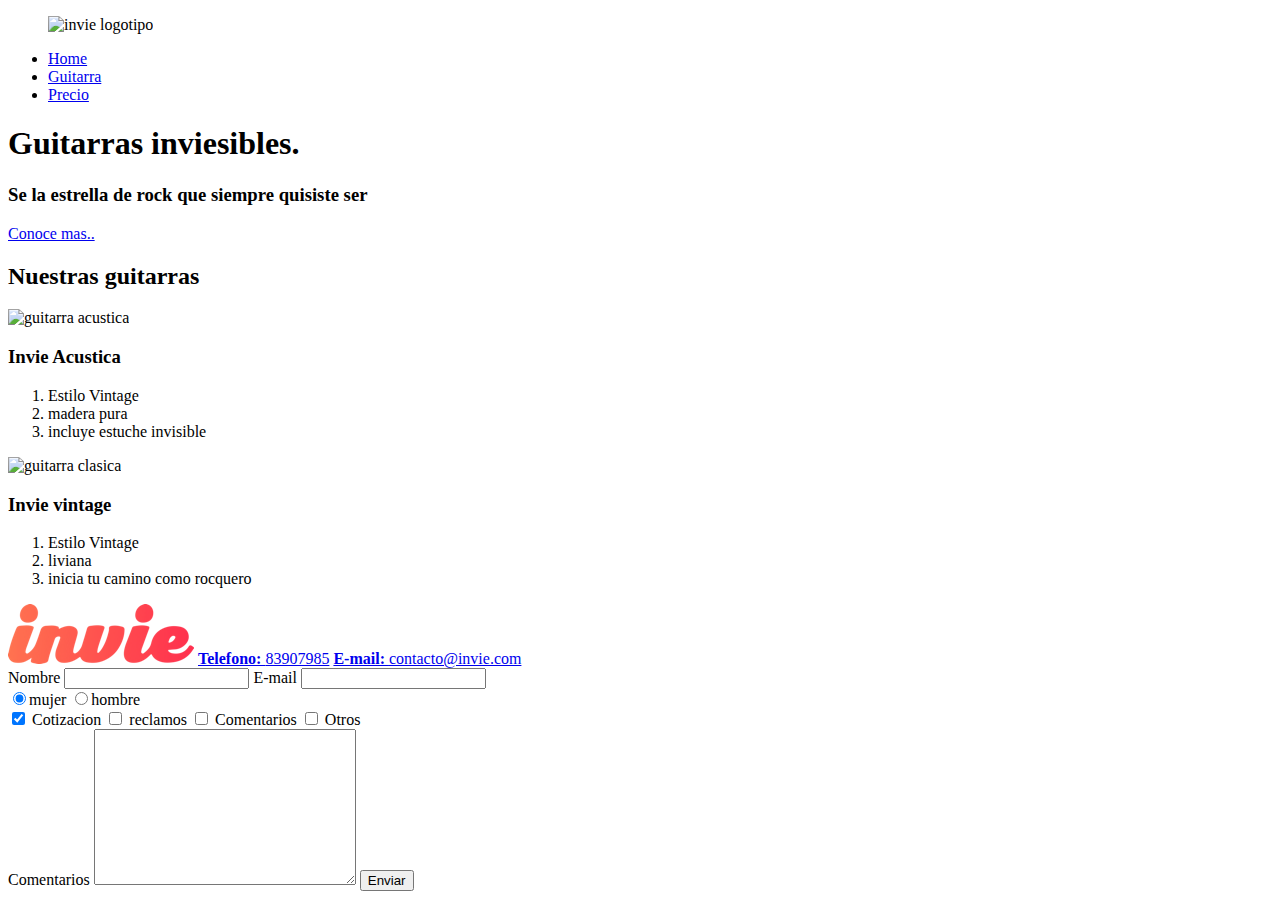
==== index.html @ 83dee530 "invie esta listo" ====
<!DOCTYPE html>
<htmnl> 
  <HEAD>
    <meta charset="utf-8"/>
    <TITLE>Invie - tus mejores guitarras!</TITLE>
    <link rel="stylesheet"  href="C:\Users\eorozco\Documents\paginaplatzy\css\invie.css"/>
    <link rel="stylesheet" type="text/css" href="https://fonts.googleapis.com/css?family=Montserrat:400,700|Allerta">
  </HEAD>
  <BODY>
      
    <section id="portada" class="portada background"> <!-- portada-->
       <div class="contenedor">
        <header id="header" class="header contenedor">
        <figure class="logotipo"><!--  logotipo -->
          <img src="C:\Users\eorozco\Documents\paginaplatzy\imagenes\invie.png" width="186" height="60" alt="invie logotipo">
        </figure>
        <nav  class="menu">  <!-- menu -->
           <ul>
           <li>
              <a href="index.html"> Home</a>
           </li>
           <li>
              <a href="#guitarras"> Guitarra</a>
          </li>
          <li>
              <a href="precio.html"> Precio</a>
          </li>
        </ul>
      </nav>
    </header>

          <h1 class="titulo"> <!--  Titulo -->
          Guitarras <span>invie</span>sibles.
          </h1>
          <h3 class="title-a"> <!-- Resumen -->
          Se la estrella de rock que siempre quisiste ser
          </h3>
           <!-- Boton -->
          <a class="button" href="#guitarras">Conoce mas..</a>   
          </div>
      </section>

    <section id="guitarras" class="guitarras contenedor"> <!--  guitarras -->
      <h2>
        Nuestras guitarras
      </h2>
      <article class="guitarra"><!--  Articulos -->
        <img class="right" src="C:\Users\eorozco\Documents\paginaplatzy\imagenes\invie-acustica.png" width="320"  alt="guitarra acustica">

        <div class="conte-guitarra">
         <h3 class="title-b">Invie Acustica </h3>
        <ol>
          <li>Estilo Vintage </li>
          <li>madera pura</li>
          <li>incluye estuche invisible</li>
        </ol>
        </div>
      </article>

 <article class="guitarra"><!--  Articulos -->
        <img class="left" src="C:\Users\eorozco\Documents\paginaplatzy\imagenes\invie-classic.png" width="300" alt="guitarra clasica">

         <div class="conte-guitarra-b">
        <h3 class="title-b">
          Invie vintage
        </h3>
        <ol>
          <li>Estilo Vintage </li>
          <li>liviana</li>
          <li>inicia tu camino como rocquero</li>
        </ol>
        </div>
      </article>
    </section>

    <footer class="footer">

    <div class="contenedor">
      <div class="contacto">
        <img src="imagenes/invie.png" alt="logo blanco"/>
        <a href="tel:+50552547861"><strong>Telefono: </strong><span>83907985</span></a>

        <a href="mailto:contacto@invie.com"><strong>E-mail: </strong><span>contacto@invie.com</span></a>

      </div>
      <form class="formulario">

      <div class="col1">
         <label for="nombre">Nombre</label>
        <input type="text" requerid id="nombre"/>

         <label for="email">E-mail</label>
        <input type="email" requerid id="email"/>
        <div class="sexo">
             
             <label for="mujer">
             <input type="radio" checked="" id="mujer" namme="sexo" value="mujer" />mujer
              </label>

              <label for="hombre">
              <input type="radio" id="hombre" name="sexo" value="hombre" />hombre
             </label> 
        </div>
         
          <div class="intereses">
           <label for="cotizacion">
             <input type="checkbox" checked="" id="cotizacion" name="intereses" value="cotizacion" /> Cotizacion
           </label>

           <label for="reclamos">
             <input type="checkbox" id="reclamos" name="intereses" value="reclamos" /> reclamos
           </label>

           <label for="comentarios">
             <input type="checkbox" id="comentarios" name="intereses" value="comentarios" /> Comentarios
           </label>

           <label for="otros">
             <input type="checkbox" id="otros" name="intereses" value="otros" /> Otros
           </label>
           </div>

           </div>
       
          
          <!-- caja del radio de sexo -->
            <div class="col2">
               <label for="comentarios">Comentarios</label>

               <textarea name="comentarios" id="comentarios" cols="30" rows="10"></textarea>
               <input type="submit" value="Enviar" class="button" />
            </div>
         </form>
         </div>
      
    </footer>
  </BODY>
</htmnl>
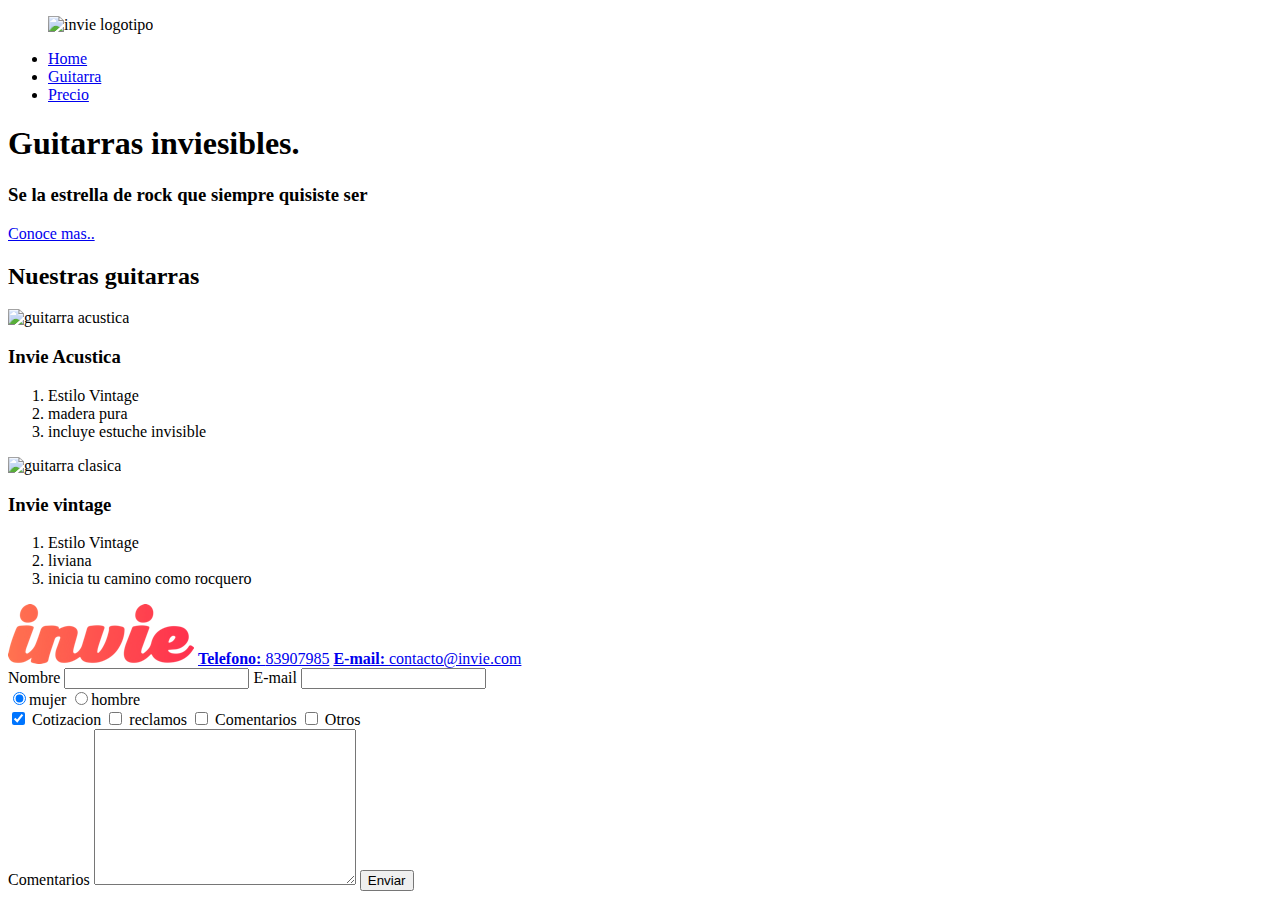
==== commit dabdfbc2: "correcion del css" ====
--- a/index.html
+++ b/index.html
@@ -3,7 +3,7 @@
   <HEAD>
     <meta charset="utf-8"/>
     <TITLE>Invie - tus mejores guitarras!</TITLE>
-    <link rel="stylesheet"  href="C:\Users\eorozco\Documents\paginaplatzy\css\invie.css"/>
+    <link rel="stylesheet"  href="../paginaplatzy/css/invie.css"/>
     <link rel="stylesheet" type="text/css" href="https://fonts.googleapis.com/css?family=Montserrat:400,700|Allerta">
   </HEAD>
   <BODY>
@@ -12,7 +12,8 @@
        <div class="contenedor">
         <header id="header" class="header contenedor">
         <figure class="logotipo"><!--  logotipo -->
-          <img src="C:\Users\eorozco\Documents\paginaplatzy\imagenes\invie.png" width="186" height="60" alt="invie logotipo">
+          <img src="../paginaplatzy/imagenes/invie.png" width="186" height="60" alt="invie logotipo">
+          
         </figure>
         <nav  class="menu">  <!-- menu -->
            <ul>
@@ -45,7 +46,7 @@
         Nuestras guitarras
       </h2>
       <article class="guitarra"><!--  Articulos -->
-        <img class="right" src="C:\Users\eorozco\Documents\paginaplatzy\imagenes\invie-acustica.png" width="320"  alt="guitarra acustica">
+        <img class="right" src="..\paginaplatzy\imagenes\invie-acustica.png" width="320"  alt="guitarra acustica">
 
         <div class="conte-guitarra">
          <h3 class="title-b">Invie Acustica </h3>
@@ -58,7 +59,7 @@
       </article>
 
  <article class="guitarra"><!--  Articulos -->
-        <img class="left" src="C:\Users\eorozco\Documents\paginaplatzy\imagenes\invie-classic.png" width="300" alt="guitarra clasica">
+        <img class="left" src="..\paginaplatzy\imagenes\invie-classic.png" width="300" alt="guitarra clasica">
 
          <div class="conte-guitarra-b">
         <h3 class="title-b">
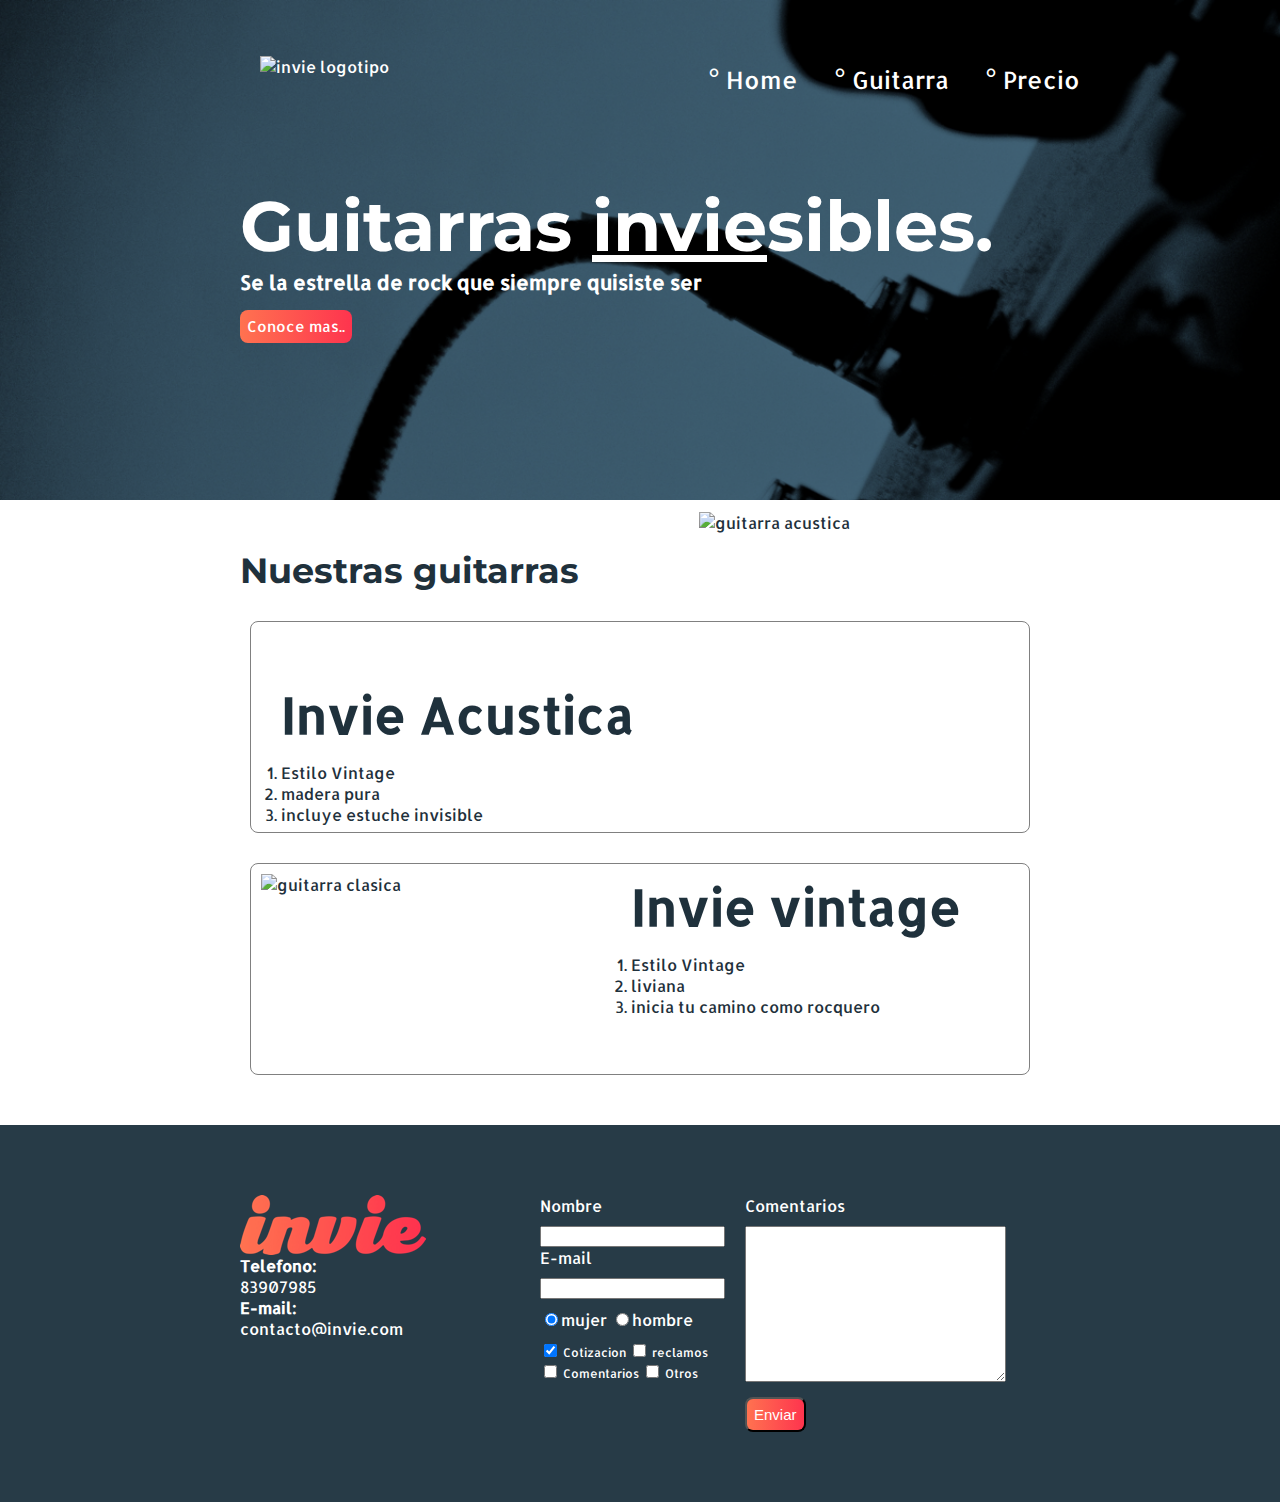
==== commit 829be3ad: "prueba del llamado del logo" ====
--- a/index.html
+++ b/index.html
@@ -3,7 +3,7 @@
   <HEAD>
     <meta charset="utf-8"/>
     <TITLE>Invie - tus mejores guitarras!</TITLE>
-    <link rel="stylesheet"  href="../paginaplatzy/css/invie.css"/>
+    <link rel="stylesheet"  href="../css/invie.css"/>
     <link rel="stylesheet" type="text/css" href="https://fonts.googleapis.com/css?family=Montserrat:400,700|Allerta">
   </HEAD>
   <BODY>
--- a/css/invie.css
+++ b/css/invie.css
@@ -0,0 +1,263 @@
+/*body
+{
+	background: peru;
+
+}
+selector universal 
+*{
+	border: 1px solid red;
+	margin:10px;
+}
+*/
+/** 
+{
+	padding: 10px;
+	margin: 10px;
+	border: 2px solid red;
+}*/
+
+
+body{
+font-family: 'Allerta', sans-serif;
+margin-bottom:15px; 
+margin: 0px;
+
+}
+.background
+{
+	background-image: url('../imagenes/background.png');
+   background-size: cover;
+  
+}
+
+.header{
+margin: auto;
+position: relative;
+background-size: cover;
+}
+
+.titulo {
+font-family: 'Montserrat', sans-serif;
+	font-size: 70px;
+	font-color: white;
+	margin-bottom:0px; 
+	margin-top: 70px;
+
+}
+
+
+.titulo span{
+text-decoration: underline;
+
+}
+
+/*imagen de fondo de la portada*/
+.portada{
+	
+	color: white;
+	height: 500px;
+
+}
+
+.portada button{
+margin-bottom: 70px;
+}
+
+.title-a{
+	font-size: 20px;
+	margin-top: 0;
+
+}
+
+.title-b{
+	font-size: 50px;
+	margin-bottom: 10px;
+}
+/*esta clase guitarra es en general y la otra es solo para el h2*/
+.guitarras{
+color:#1F313C ;
+
+
+}
+
+.guitarras h2{
+	font-family: 'Montserrat', sans-serif;
+	font-size: 35px;
+}
+
+.guitarra{
+	margin: 10px 10px 30px 10px;
+	padding: 10px;
+	/*overflow: hidden;*/
+	border:1px solid Gray;
+	border-radius: 8px;
+	height: 190px;
+}
+.guitarra ol{
+	padding: 0px;
+}
+
+.menu{
+	font-size: 24px;
+	display: inline-block;
+	position: absolute;
+	right: 0px;
+}
+
+.menu li{
+	display: inline-block;
+	margin-left: 30px;
+	color: white;
+}
+
+.menu li,a{
+	
+	color: white;
+	text-decoration: none;
+}
+
+.menu li:before {
+	content: '°';
+	font-size: 30px;
+	line-height: 20px;
+	color: white;
+	
+}
+
+.logotipo{
+	display: inline-block;
+margin-left: 0;
+}
+
+.conte-guitarra{
+padding-left: 20px;
+
+}
+.conte-guitarra-b{
+margin-left: 370px;
+position: relative;
+bottom: 50px;
+
+}
+
+.contenedor{
+padding: 20px;
+width:800px;
+margin: auto;
+position: relative;
+
+}
+.right{
+	float: right;
+	position: relative;
+	top: -120px;
+}
+.left{
+	float: left;
+	position: relative;
+	
+}
+
+.button{
+	border-radius: 8px;
+	background: #fd324e;
+	color:white;
+	padding: 7px;
+	font-size: 15px;
+	background: linear-gradient(to left,#fe344e, #ff7250);
+	cursor: pointer;
+	text-decoration: none;
+}
+
+/*de aca empieza el pie de pagina y el formulario*/
+
+.footer{
+background: #273b47;
+padding: 50px 10px;
+
+
+}
+
+.contacto{
+	width: 300px;
+	flex-wrap:wrap;
+	align-items:center;
+
+}
+
+.contacto img{
+	display: block;
+}
+.contacto strong{
+	display: block;
+
+}
+.contacto a{
+	color: white;
+	text-decoration: none;
+	margin: 10px 10px 10px 0px;
+}
+
+
+.footer .contenedor{
+	display: flex;
+}
+.formulario{
+	display: flex;
+	width: 400px;
+	color: white;
+	
+}
+
+.col1 , .col2{
+	display: flex;
+	flex-direction:column;
+
+}
+.col1{
+	margin-right: 20px;
+}
+
+.col2{
+
+	align-items:flex-start;
+}
+
+.col2 .button{
+	margin-top:15px;
+}
+.intereses label{
+font-size: 12px;
+
+}
+.formulario label, .sexo, .intereses{
+	margin-bottom: 10px;
+}
+
+.sexo{
+	margin-top: 10px;
+}
+.table{
+	margin:60px 0px; 
+}
+
+table{
+width: 100%;
+
+}
+th{
+	background: #273b47;
+	color: white;	
+	text-align: left;
+}
+th{
+	padding: 10px 20px;
+}
+td{
+	padding: 20px;
+}
+
+table, td, th{
+	border:1px solid #273b47; 
+	border-collapse: collapse;
+}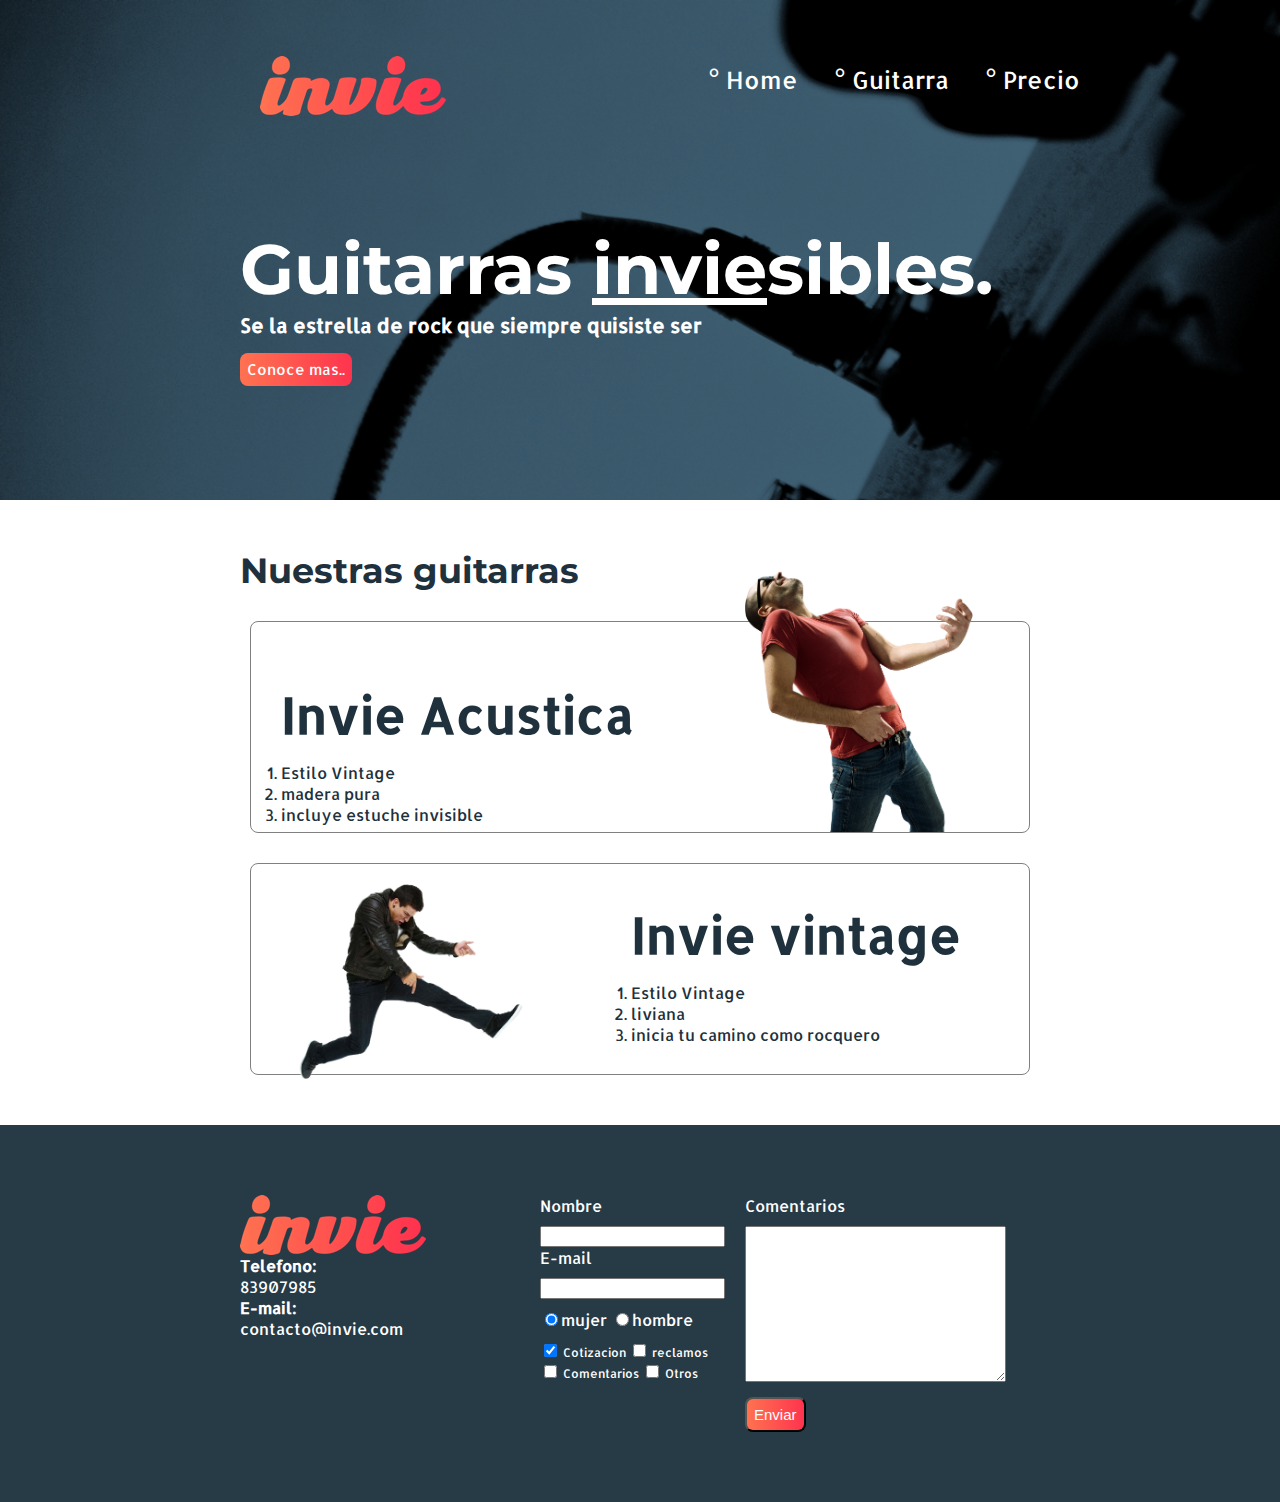
==== commit cf712a28: "cambio al index" ====
--- a/index.html
+++ b/index.html
@@ -3,7 +3,7 @@
   <HEAD>
     <meta charset="utf-8"/>
     <TITLE>Invie - tus mejores guitarras!</TITLE>
-    <link rel="stylesheet"  href="../css/invie.css"/>
+    <link rel="stylesheet"  href="css/invie.css"/>
     <link rel="stylesheet" type="text/css" href="https://fonts.googleapis.com/css?family=Montserrat:400,700|Allerta">
   </HEAD>
   <BODY>
@@ -12,7 +12,7 @@
        <div class="contenedor">
         <header id="header" class="header contenedor">
         <figure class="logotipo"><!--  logotipo -->
-          <img src="../paginaplatzy/imagenes/invie.png" width="186" height="60" alt="invie logotipo">
+          <img src="imagenes/invie.png" width="186" height="60" alt="invie logotipo">
           
         </figure>
         <nav  class="menu">  <!-- menu -->
@@ -46,7 +46,7 @@
         Nuestras guitarras
       </h2>
       <article class="guitarra"><!--  Articulos -->
-        <img class="right" src="..\paginaplatzy\imagenes\invie-acustica.png" width="320"  alt="guitarra acustica">
+        <img class="right" src="imagenes\invie-acustica.png" width="320"  alt="guitarra acustica">
 
         <div class="conte-guitarra">
          <h3 class="title-b">Invie Acustica </h3>
@@ -59,7 +59,7 @@
       </article>
 
  <article class="guitarra"><!--  Articulos -->
-        <img class="left" src="..\paginaplatzy\imagenes\invie-classic.png" width="300" alt="guitarra clasica">
+        <img class="left" src="imagenes\invie-classic.png" width="300" alt="guitarra clasica">
 
          <div class="conte-guitarra-b">
         <h3 class="title-b">
